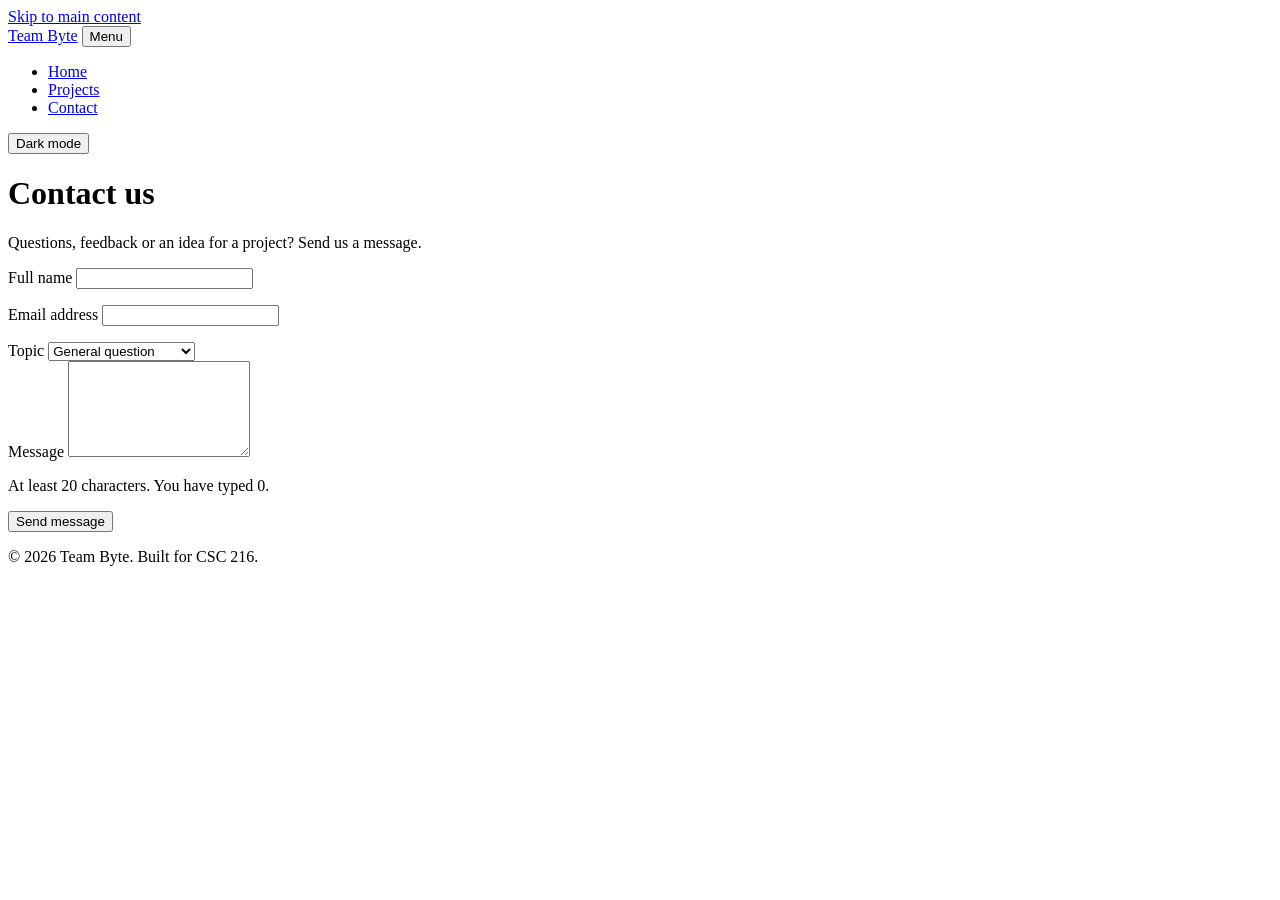
==== contact.html @ 5903abb9 "Add projects and contact pages." ====
<!DOCTYPE html>
<html lang="en">
<head>
  <meta charset="UTF-8">
  <meta name="viewport" content="width=device-width, initial-scale=1.0">
  <meta name="description" content="Send a message to Team Byte.">
  <title>Contact | Team Byte</title>
  <link rel="stylesheet" href="css/styles.css">
  <script src="js/script.js" defer></script>
</head>
<body>
  <a class="skip-link" href="#main">Skip to main content</a>

  <header class="site-header">
    <div class="container header-inner">
      <a class="logo" href="index.html">Team Byte</a>
      <button class="nav-toggle" type="button" aria-expanded="false" aria-controls="site-nav">Menu</button>
      <nav id="site-nav" class="site-nav" aria-label="Main">
        <ul>
          <li><a href="index.html">Home</a></li>
          <li><a href="projects.html">Projects</a></li>
          <li><a href="contact.html" aria-current="page">Contact</a></li>
        </ul>
      </nav>
      <button class="theme-toggle" type="button" aria-pressed="false">Dark mode</button>
    </div>
  </header>

  <main id="main" class="container">
    <header class="page-header">
      <h1>Contact us</h1>
      <p class="lead">Questions, feedback or an idea for a project? Send us a message.</p>
    </header>

    <form id="contact-form" class="contact-form" novalidate>
      <div class="field">
        <label for="name">Full name</label>
        <input type="text" id="name" name="name" autocomplete="name" required aria-describedby="name-error">
        <p class="error" id="name-error"></p>
      </div>

      <div class="field">
        <label for="email">Email address</label>
        <input type="email" id="email" name="email" autocomplete="email" required aria-describedby="email-error">
        <p class="error" id="email-error"></p>
      </div>

      <div class="field">
        <label for="topic">Topic</label>
        <select id="topic" name="topic">
          <option value="general">General question</option>
          <option value="collaboration">Collaboration</option>
          <option value="feedback">Feedback on our site</option>
        </select>
      </div>

      <div class="field">
        <label for="message">Message</label>
        <textarea id="message" name="message" rows="6" required minlength="20" aria-describedby="message-hint message-error"></textarea>
        <p class="hint" id="message-hint">At least 20 characters. You have typed <span id="char-count">0</span>.</p>
        <p class="error" id="message-error"></p>
      </div>

      <button class="button" type="submit">Send message</button>
      <p id="form-status" class="form-status" role="status"></p>
    </form>
  </main>

  <footer class="site-footer">
    <div class="container">
      <p>© <span id="year">2026</span> Team Byte. Built for CSC 216.</p>
    </div>
  </footer>
</body>
</html>
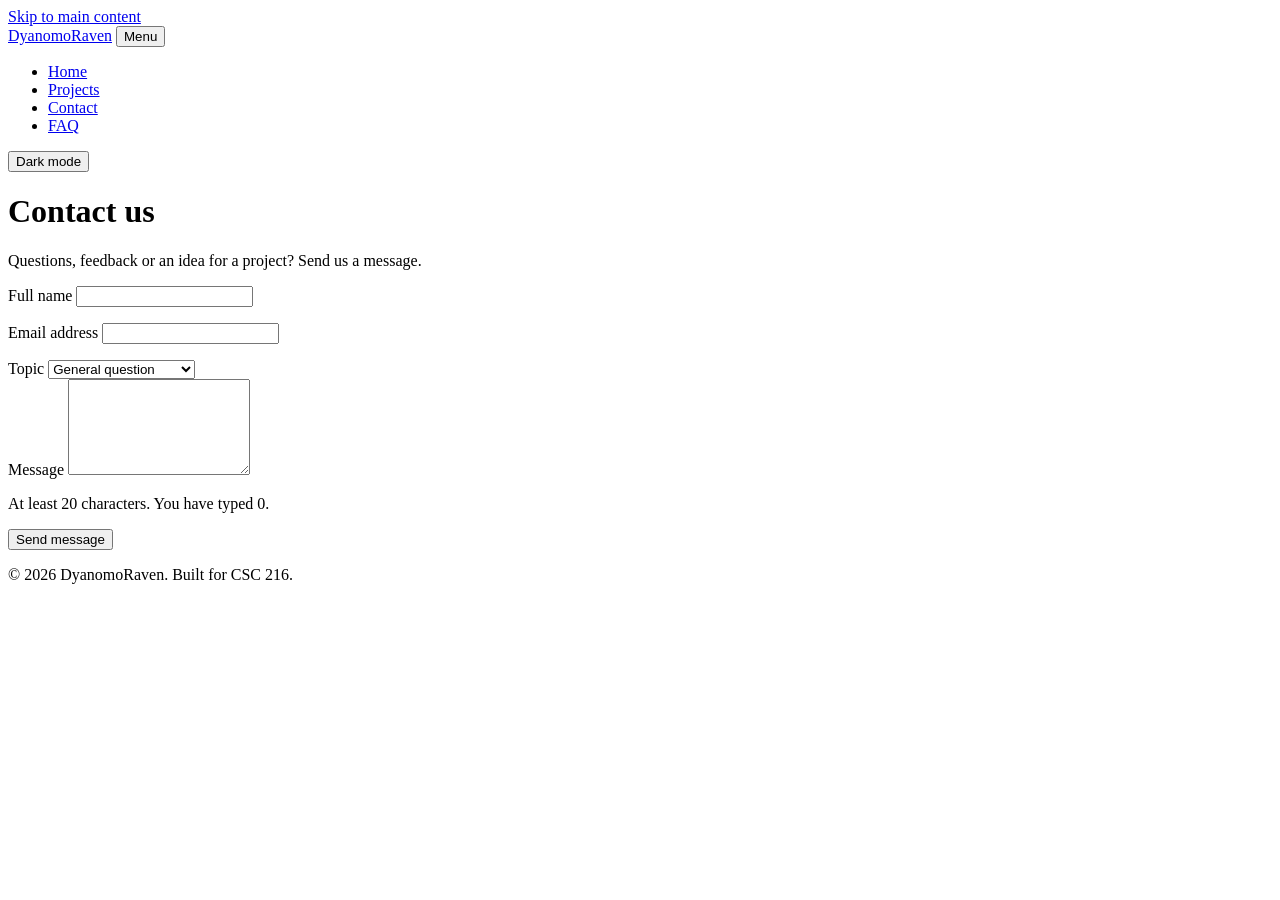
==== commit b0eab740: "Personalized the project" ====
--- a/contact.html
+++ b/contact.html
@@ -3,8 +3,8 @@
 <head>
   <meta charset="UTF-8">
   <meta name="viewport" content="width=device-width, initial-scale=1.0">
-  <meta name="description" content="Send a message to Team Byte.">
-  <title>Contact | Team Byte</title>
+  <meta name="description" content="Send a message to DyanomoRaven.">
+  <title>Contact | DyanomoRaven</title>
   <link rel="stylesheet" href="css/styles.css">
   <script src="js/script.js" defer></script>
 </head>
@@ -13,13 +13,14 @@
 
   <header class="site-header">
     <div class="container header-inner">
-      <a class="logo" href="index.html">Team Byte</a>
+      <a class="logo" href="index.html">DyanomoRaven</a>
       <button class="nav-toggle" type="button" aria-expanded="false" aria-controls="site-nav">Menu</button>
       <nav id="site-nav" class="site-nav" aria-label="Main">
         <ul>
           <li><a href="index.html">Home</a></li>
           <li><a href="projects.html">Projects</a></li>
           <li><a href="contact.html" aria-current="page">Contact</a></li>
+          <li><a href="faq.html" aria-current="page">FAQ</a></li>
         </ul>
       </nav>
       <button class="theme-toggle" type="button" aria-pressed="false">Dark mode</button>
@@ -68,7 +69,7 @@
 
   <footer class="site-footer">
     <div class="container">
-      <p>© <span id="year">2026</span> Team Byte. Built for CSC 216.</p>
+      <p>© <span id="year">2026</span> DyanomoRaven. Built for CSC 216.</p>
     </div>
   </footer>
 </body>
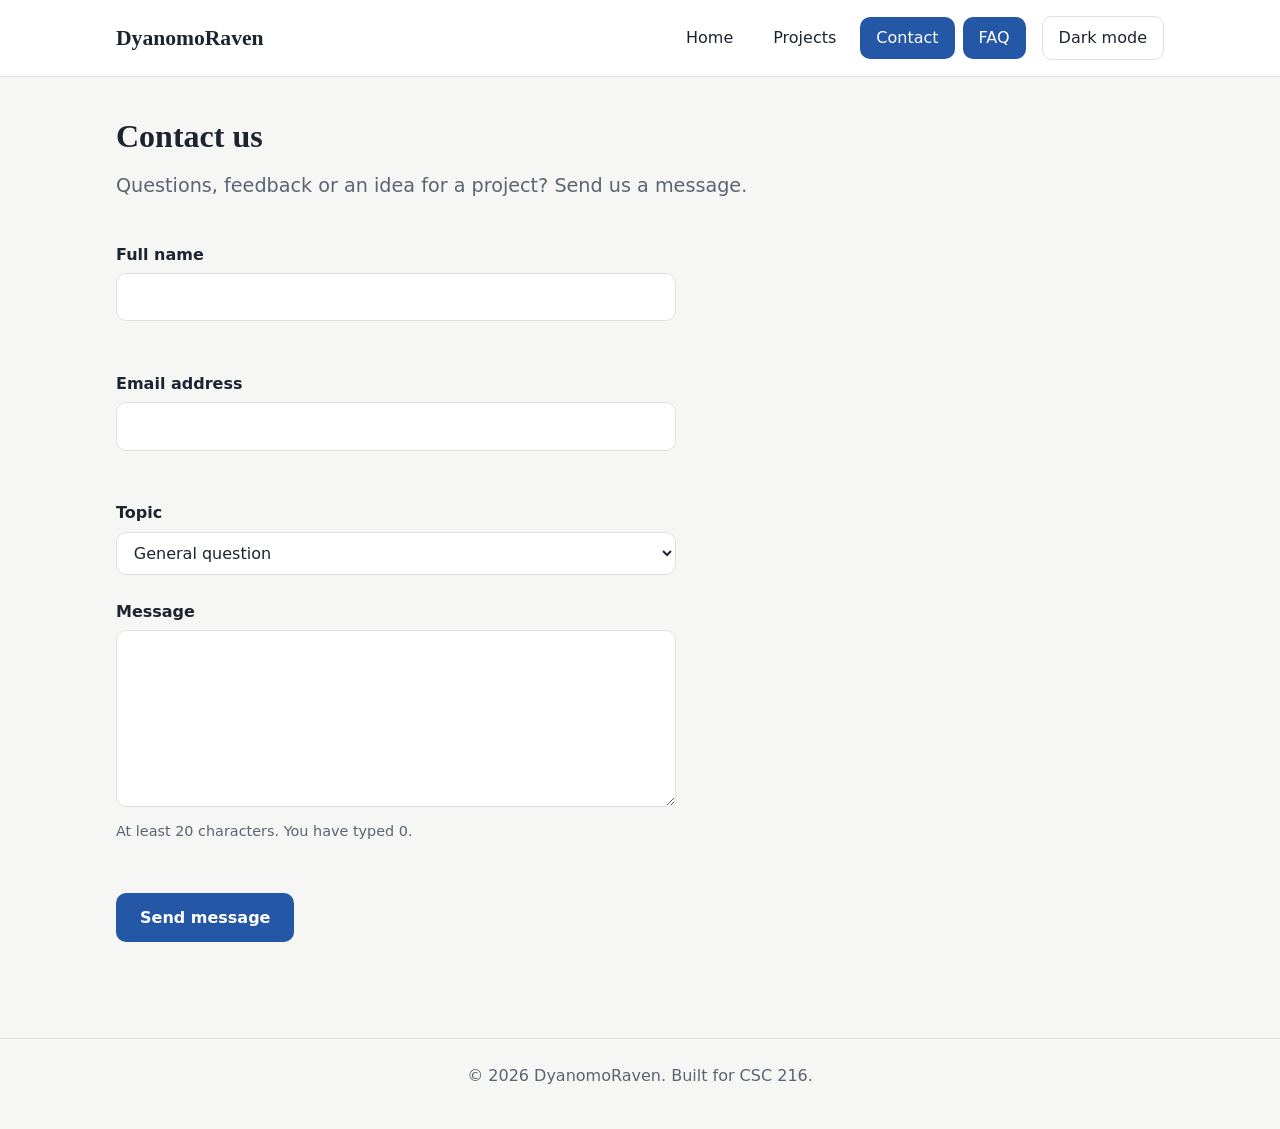
==== commit f794be78: "README.md file update" ====
--- a/contact.html
+++ b/contact.html
@@ -5,7 +5,7 @@
   <meta name="viewport" content="width=device-width, initial-scale=1.0">
   <meta name="description" content="Send a message to DyanomoRaven.">
   <title>Contact | DyanomoRaven</title>
-  <link rel="stylesheet" href="css/styles.css">
+  <link rel="stylesheet" href="css/style.css">
   <script src="js/script.js" defer></script>
 </head>
 <body>
--- a/css/style.css
+++ b/css/style.css
@@ -0,0 +1,450 @@
+/* =====================================================
+   Team website stylesheet (CSC 216, Lab 2)
+   One file styles every page on the site.
+   ===================================================== */
+
+/* ---------- 1. Design tokens ---------- */
+:root {
+  --color-bg: #f6f7f4;
+  --color-surface: #ffffff;
+  --color-text: #1c2430;
+  --color-muted: #5a6474;
+  --color-primary: #2457A6;
+  --color-primary-dark: #174078;
+  --color-on-primary: #ffffff;
+  --color-border: #dde1e6;
+  --color-error: #b3261e;
+  --color-success: #1e7b3a;
+
+  --font-body: system-ui, -apple-system, "Segoe UI", Roboto, Arial, sans-serif;
+  --font-heading: Georgia, "Times New Roman", serif;
+
+  --space-1: 0.5rem;
+  --space-2: 1rem;
+  --space-3: 1.5rem;
+  --space-4: 2.5rem;
+  --space-5: 4rem;
+
+  --radius: 10px;
+  --max-width: 1080px;
+}
+
+body.dark {
+  --color-bg: #11161d;
+  --color-surface: #1a212b;
+  --color-text: #e7ebf0;
+  --color-muted: #a2abb9;
+  --color-primary: #65D6C5;
+  --color-primary-dark: #45B7A7;
+  --color-on-primary: #0b1f1f;
+  --color-border: #2b3340;
+  --color-error: #ff8a80;
+  --color-success: #7ddc97;
+  color-scheme: dark;
+}
+
+
+/* ---------- 2. Base and reset ---------- */
+*,
+*::before,
+*::after {
+  box-sizing: border-box;
+}
+
+body {
+  margin: 0;
+  font-family: var(--font-body);
+  font-size: 1rem;
+  line-height: 1.6;
+  color: var(--color-text);
+  background-color: var(--color-bg);
+  transition: background-color 0.3s ease, color 0.3s ease;
+}
+
+h1,
+h2,
+h3 {
+  font-family: var(--font-heading);
+  line-height: 1.2;
+  margin: 0 0 var(--space-2);
+}
+
+p {
+  margin: 0 0 var(--space-2);
+}
+
+a {
+  color: var(--color-primary);
+}
+
+a:hover {
+  color: var(--color-primary-dark);
+}
+
+img {
+  max-width: 100%;
+  display: block;
+}
+
+:focus-visible {
+  outline: 3px solid var(--color-primary);
+  outline-offset: 3px;
+}
+
+
+/* ---------- 3. Layout helpers ---------- */
+.container {
+  width: 100%;
+  max-width: var(--max-width);
+  margin-inline: auto;
+  padding-inline: var(--space-2);
+}
+
+.section {
+  padding-block: var(--space-4);
+}
+
+.skip-link {
+  position: absolute;
+  top: -4rem;
+  left: var(--space-2);
+  z-index: 100;
+  padding: var(--space-1) var(--space-2);
+  border-radius: var(--radius);
+  background-color: var(--color-primary);
+  color: var(--color-on-primary);
+}
+
+.skip-link:focus {
+  top: var(--space-2);
+}
+
+
+/* ---------- 4. Header and navigation ---------- */
+.site-header {
+  position: sticky;
+  top: 0;
+  z-index: 10;
+  background-color: var(--color-surface);
+  border-bottom: 1px solid var(--color-border);
+}
+
+.header-inner {
+  display: flex;
+  flex-wrap: wrap;
+  align-items: center;
+  gap: var(--space-2);
+  padding-block: var(--space-2);
+}
+
+.logo {
+  margin-right: auto;
+  font-family: var(--font-heading);
+  font-size: 1.35rem;
+  font-weight: 700;
+  color: var(--color-text);
+  text-decoration: none;
+}
+
+.site-nav ul {
+  display: flex;
+  gap: var(--space-1);
+  margin: 0;
+  padding: 0;
+  list-style: none;
+}
+
+.site-nav a {
+  display: block;
+  padding: var(--space-1) var(--space-2);
+  border-radius: var(--radius);
+  color: var(--color-text);
+  font-weight: 500;
+  text-decoration: none;
+}
+
+.site-nav a:hover {
+  background-color: var(--color-bg);
+}
+
+.site-nav a[aria-current="page"] {
+  background-color: var(--color-primary);
+  color: var(--color-on-primary);
+}
+
+.nav-toggle,
+.theme-toggle {
+  padding: var(--space-1) var(--space-2);
+  border: 1px solid var(--color-border);
+  border-radius: var(--radius);
+  background-color: transparent;
+  color: var(--color-text);
+  font: inherit;
+  cursor: pointer;
+}
+
+.theme-toggle[aria-pressed="true"] {
+  border-color: var(--color-primary);
+  color: var(--color-primary);
+}
+
+.nav-toggle {
+  display: none;
+}
+
+
+/* ---------- 5. Buttons and hero ---------- */
+.button {
+  display: inline-block;
+  padding: 0.75rem 1.5rem;
+  border: none;
+  border-radius: var(--radius);
+  background-color: var(--color-primary);
+  color: var(--color-on-primary);
+  font: inherit;
+  font-weight: 600;
+  text-decoration: none;
+  cursor: pointer;
+  transition: background-color 0.2s ease, transform 0.2s ease;
+}
+
+.button:hover {
+  background-color: var(--color-primary-dark);
+  color: var(--color-on-primary);
+  transform: translateY(-2px);
+}
+
+.hero {
+  padding-block: var(--space-5);
+  background: linear-gradient(135deg, var(--color-surface), var(--color-bg));
+  border-bottom: 1px solid var(--color-border);
+}
+
+.hero h1 {
+  max-width: 18ch;
+  font-size: clamp(2rem, 5vw, 3.25rem);
+}
+
+.eyebrow {
+  margin-bottom: var(--space-1);
+  color: var(--color-primary);
+  font-size: 0.8rem;
+  font-weight: 700;
+  letter-spacing: 0.12em;
+  text-transform: uppercase;
+}
+
+.lead {
+  max-width: 55ch;
+  margin-bottom: var(--space-3);
+  color: var(--color-muted);
+  font-size: 1.2rem;
+}
+
+.page-header {
+  padding-block: var(--space-4) var(--space-2);
+}
+
+
+/* ---------- 6. Cards and grids ---------- */
+.team-grid,
+.project-grid {
+  display: grid;
+  grid-template-columns: repeat(auto-fit, minmax(260px, 1fr));
+  gap: var(--space-3);
+}
+
+.card {
+  padding: var(--space-3);
+  border: 1px solid var(--color-border);
+  border-radius: var(--radius);
+  background-color: var(--color-surface);
+}
+
+.avatar {
+  display: grid;
+  place-items: center;
+  width: 64px;
+  height: 64px;
+  margin-bottom: var(--space-2);
+  border-radius: 50%;
+  background-color: var(--color-primary);
+  color: var(--color-on-primary);
+  font-size: 1.25rem;
+  font-weight: 700;
+}
+
+.role {
+  color: var(--color-primary);
+  font-weight: 600;
+}
+
+.skill-list {
+  padding-left: 1.25rem;
+}
+
+.skill-list li {
+  margin-bottom: var(--space-1);
+}
+
+
+/* ---------- 7. Projects page ---------- */
+.filters {
+  display: flex;
+  flex-wrap: wrap;
+  gap: var(--space-1);
+  margin-bottom: var(--space-2);
+}
+
+.filter-btn {
+  padding: 0.4rem 1rem;
+  border: 1px solid var(--color-border);
+  border-radius: 999px;
+  background-color: var(--color-surface);
+  color: var(--color-text);
+  font: inherit;
+  cursor: pointer;
+}
+
+.filter-btn[aria-pressed="true"] {
+  border-color: var(--color-primary);
+  background-color: var(--color-primary);
+  color: var(--color-on-primary);
+}
+
+.project-count {
+  color: var(--color-muted);
+}
+
+.tag {
+  display: inline-block;
+  margin-bottom: var(--space-1);
+  color: var(--color-primary);
+  font-size: 0.75rem;
+  font-weight: 700;
+  letter-spacing: 0.06em;
+  text-transform: uppercase;
+}
+
+/* ---------- 8. Contact form ---------- */
+.contact-form {
+  max-width: 560px;
+  padding-bottom: var(--space-4);
+}
+
+.field {
+  margin-bottom: var(--space-3);
+}
+
+label {
+  display: block;
+  margin-bottom: 0.35rem;
+  font-weight: 600;
+}
+
+input,
+select,
+textarea {
+  width: 100%;
+  padding: 0.65rem 0.8rem;
+  border: 1px solid var(--color-border);
+  border-radius: var(--radius);
+  background-color: var(--color-surface);
+  color: var(--color-text);
+  font: inherit;
+}
+
+input:focus,
+select:focus,
+textarea:focus {
+  border-color: var(--color-primary);
+}
+
+input[aria-invalid="true"],
+textarea[aria-invalid="true"] {
+  border-color: var(--color-error);
+}
+
+.hint,
+.error {
+  margin: 0.35rem 0 0;
+  font-size: 0.9rem;
+}
+
+.hint {
+  color: var(--color-muted);
+}
+
+.error {
+  min-height: 1.4em;
+  color: var(--color-error);
+}
+
+.form-status {
+  margin-top: var(--space-2);
+  color: var(--color-success);
+  font-weight: 600;
+}
+
+
+/* ---------- 9. Footer ---------- */
+.site-footer {
+  margin-top: var(--space-4);
+  padding-block: var(--space-3);
+  border-top: 1px solid var(--color-border);
+  color: var(--color-muted);
+  text-align: center;
+}
+
+/* ---------- 10. Small screens ---------- */
+@media (max-width: 700px) {
+  .nav-toggle {
+    display: inline-block;
+  }
+
+  .site-nav {
+    display: none;
+    order: 3;
+    width: 100%;
+  }
+
+  .site-nav.open {
+    display: block;
+  }
+
+  .site-nav ul {
+    flex-direction: column;
+  }
+
+  .section {
+    padding-block: var(--space-3);
+  }
+}
+
+/* ---------- 11. Respect reduced-motion preferences ---------- */
+@media (prefers-reduced-motion: reduce) {
+  *,
+  *::before,
+  *::after {
+    transition: none !important;
+  }
+}
+
+
+/* Team profile pictures */
+.card img {
+  width: 120px;
+  height: 120px;
+  object-fit: cover;
+  border-radius: 50%;
+  display: block;
+  margin: 0 auto 16px;
+  border: 3px solid var(--color-primary);
+  
+  
+}
+
+.card img:hover{
+  scale: 1.5;
+  transition: ease-in-out 0.3s;
+}
